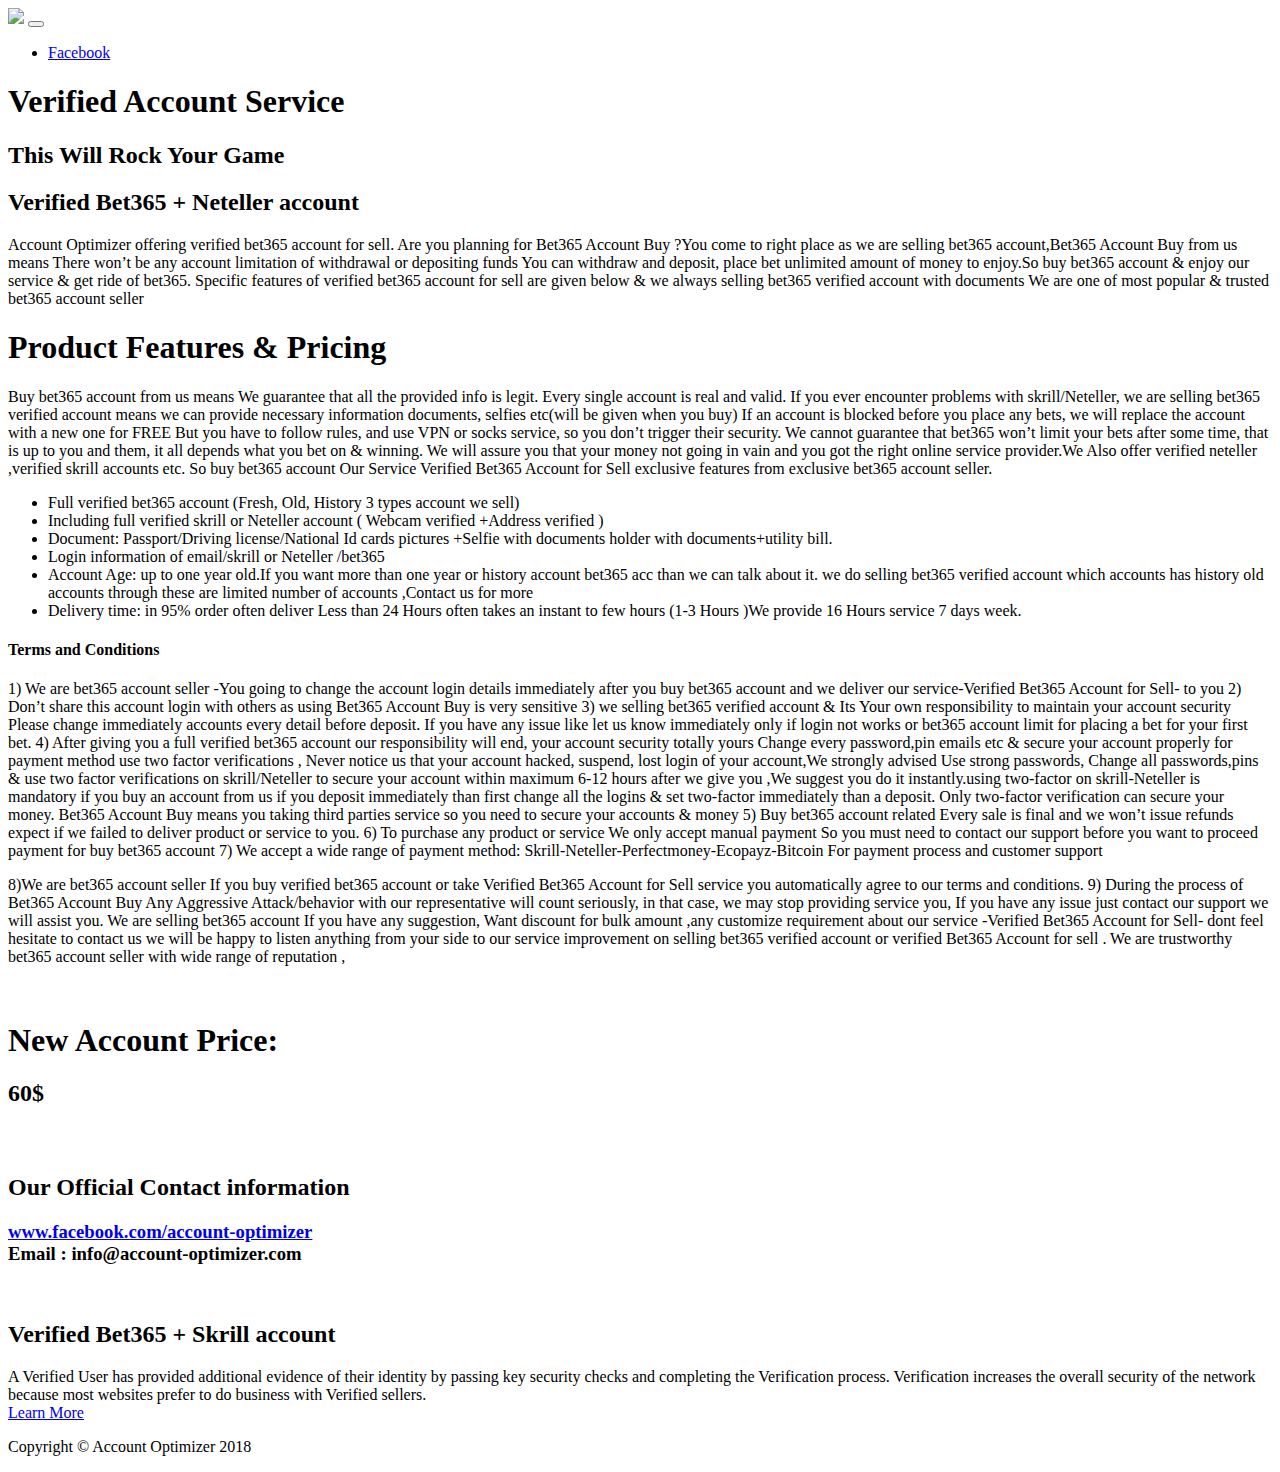
==== verified-neteller-and-bet365-account/index.html @ ce4af406 "updates" ====
<!DOCTYPE html>
<html lang="en">

  <head>

    <meta charset="utf-8">
    <meta name="viewport" content="width=device-width, initial-scale=1, shrink-to-fit=no">
    <meta name="description" content="">
    <meta name="author" content="">

    <title>Account Optimizer - Account Optimizer</title>

    <!-- Bootstrap core CSS -->
    <link href="vendor/bootstrap/css/bootstrap.min.css" rel="stylesheet">

    <!-- Custom fonts for this template -->
    <link href="https://fonts.googleapis.com/css?family=Catamaran:100,200,300,400,500,600,700,800,900" rel="stylesheet">
    <link href="https://fonts.googleapis.com/css?family=Lato:100,100i,300,300i,400,400i,700,700i,900,900i" rel="stylesheet">

    <!-- Custom styles for this template -->
    <link href="css/one-page-wonder.min.css" rel="stylesheet">

  </head>

  <body>

    <!-- Navigation -->
    <nav class="navbar navbar-expand-lg navbar-dark navbar-custom fixed-top">
      <div class="container">
        <a class="navbar-brand" href="/"><img src="img/Account-Optimizer.png" style="height: 80px;"></a>
        <button class="navbar-toggler" type="button" data-toggle="collapse" data-target="#navbarResponsive" aria-controls="navbarResponsive" aria-expanded="false" aria-label="Toggle navigation">
          <span class="navbar-toggler-icon"></span>
        </button>
        <div class="collapse navbar-collapse" id="navbarResponsive">
          <ul class="navbar-nav ml-auto">
            <li class="nav-item">
              <a class="nav-link" href="#">Facebook</a>
            </li>

          </ul>
        </div>
      </div>
    </nav>

    <header class="masthead text-center text-white">
      <div class="masthead-content">
        <div class="container">
          <h1 class="masthead-heading mb-0">Verified Account Service</h1>
          <h2 class="masthead-subheading mb-0">This Will Rock Your Game</h2>
         
        </div>
      </div>
      <div class="bg-circle-1 bg-circle"></div>
      <div class="bg-circle-2 bg-circle"></div>
      <div class="bg-circle-3 bg-circle"></div>
      <div class="bg-circle-4 bg-circle"></div>
    </header>

    <section>
      <div class="container">
        <div class="row align-items-center">
   
          <div class="col-lg-12 order-lg-1">
            <div class="p-5">
              <h2 class="display-4">Verified Bet365 + Neteller account </h2>
              <p>

Account Optimizer offering verified bet365 account for sell.  Are you planning for Bet365 Account Buy ?You come to right place as we are selling bet365 account,Bet365 Account Buy from us means  There won’t be any account limitation of withdrawal or depositing funds You can withdraw and deposit, place bet unlimited amount of money to enjoy.So buy bet365 account & enjoy our service & get ride of bet365. Specific features of verified bet365 account for sell are given below & we always  selling bet365 verified account with documents  We are one of most popular & trusted  bet365 account seller   </p>
<h1>Product Features & Pricing </h1>

</p>
Buy bet365 account from us means We guarantee that all the provided info is legit. Every single account is real and valid. If you ever encounter problems with skrill/Neteller, we are selling bet365 verified account means we can provide necessary information  documents, selfies etc(will be given when you buy) If an account is blocked before you place any bets, we will replace the account with a new one for FREE But you have to follow rules, and use VPN or socks service, so you don’t trigger their security. We cannot guarantee that bet365 won’t limit your bets after some time, that is up to you and them, it all depends what you bet on & winning. We will assure you that your money not going in vain and you got the right online service provider.We Also offer verified neteller ,verified skrill accounts etc. So buy bet365 account Our Service Verified Bet365 Account for Sell  exclusive features from exclusive bet365 account seller. </p>

<ul>
  <li>Full verified bet365 account (Fresh, Old, History 3 types account we sell)</li>
  <li>Including full verified skrill or Neteller account ( Webcam verified +Address verified )</li>
  <li>Document: Passport/Driving license/National Id cards pictures +Selfie with documents holder with documents+utility bill.</li>
  <li>Login information of email/skrill or Neteller /bet365</li>
  <li>Account Age: up to one year old.If you want more than one year or history account  bet365 acc than we can talk about it.  we do selling bet365 verified account which accounts has history old accounts through these are limited number of accounts ,Contact us for more</li>
  <li>Delivery time: in 95% order often deliver Less than 24 Hours often takes an instant to few hours (1-3 Hours )We provide 16 Hours service 7 days week.</li>

</ul>


<h4>Terms and Conditions</h4>


1) We are bet365 account seller -You going to change the account login details immediately after  you buy bet365 account and we deliver  our service-Verified Bet365 Account for Sell- to you
2) Don’t share this account login with others as using Bet365 Account Buy is very sensitive
3) we selling bet365 verified account &  Its Your own responsibility to maintain your account security Please change immediately accounts every detail before deposit. If you have any issue like let us know immediately only if login not works or bet365 account limit for placing a bet for your first bet.
4) After giving you a full verified bet365 account our responsibility will end, your account security totally yours Change every password,pin emails etc & secure your account properly for payment method use two factor verifications , Never notice us that your account hacked, suspend, lost login of your account,We strongly advised Use strong passwords, Change all passwords,pins & use two factor verifications on skrill/Neteller to secure your account within maximum 6-12 hours after we give you ,We suggest you do it instantly.using two-factor on skrill-Neteller is mandatory if you buy an account from us if you deposit immediately than first change all the logins & set two-factor immediately than a deposit. Only two-factor verification can secure your money.
Bet365 Account Buy means you taking third parties service so you need to secure your accounts & money
5) Buy bet365 account related  Every sale is final and we won’t issue refunds expect if we failed to deliver product or service to you.
6) To purchase any product or service We only accept manual payment So you must need to contact our support before you want to proceed payment for buy bet365 account
7) We accept a wide range of payment method: Skrill-Neteller-Perfectmoney-Ecopayz-Bitcoin
For payment process and customer support





 
<p>
8)We are  bet365 account seller If you buy verified bet365 account or take Verified Bet365 Account for Sell  service you automatically agree to our terms and conditions.
9)
During the process of Bet365 Account Buy Any Aggressive Attack/behavior with our representative will count seriously, in that case, we may stop providing service you, If you have any issue just contact our support we will assist you.
We are selling bet365 account If you have any suggestion, Want discount for bulk amount ,any customize requirement about our service -Verified Bet365 Account for Sell-  dont feel hesitate to contact us we will be happy to listen anything from your side to our service improvement on selling bet365 verified account or verified Bet365 Account for sell . We are trustworthy bet365 account seller with wide range of reputation ,
 

 </p>

 <br>
<h1>New Account Price:</h1><h2 class="display-4">60$<h2> 

<br>

<h2>Our Official Contact information</h2>

<h3> <a href="www.facebook.com/account-optimizer">www.facebook.com/account-optimizer</a>
  <br>

Email : info@account-optimizer.com
</h3>



            </div>
          </div>
        </div>
      </div>
    </section>

    <section>
      <div class="container">
        <div class="row align-items-center">
          <div class="col-lg-6">
            <div class="p-5">
              <img class="img-fluid rounded-circle" src="img/02.jpg" alt="">
            </div>
          </div>
          <div class="col-lg-6">
            <div class="p-5">
              <h2 class="display-4">Verified Bet365 + Skrill account</h2>
              <p>A Verified User has provided additional evidence of their identity by passing key security checks and completing the Verification process. Verification increases the overall security of the network because most websites prefer to do business with Verified sellers.<br><a href="#" class="btn btn-primary btn-xl rounded-pill mt-5">Learn More</a></p>
            </div>
          </div>
        </div>
      </div>
    </section>


    <!-- Footer -->
    <footer class="py-5 bg-black">
      <div class="container">
        <p class="m-0 text-center text-white small">Copyright &copy; Account Optimizer 2018</p>
      </div>
      <!-- /.container -->
    </footer>

    <!-- Bootstrap core JavaScript -->
    <script src="vendor/jquery/jquery.min.js"></script>
    <script src="vendor/bootstrap/js/bootstrap.bundle.min.js"></script>

  </body>

</html>
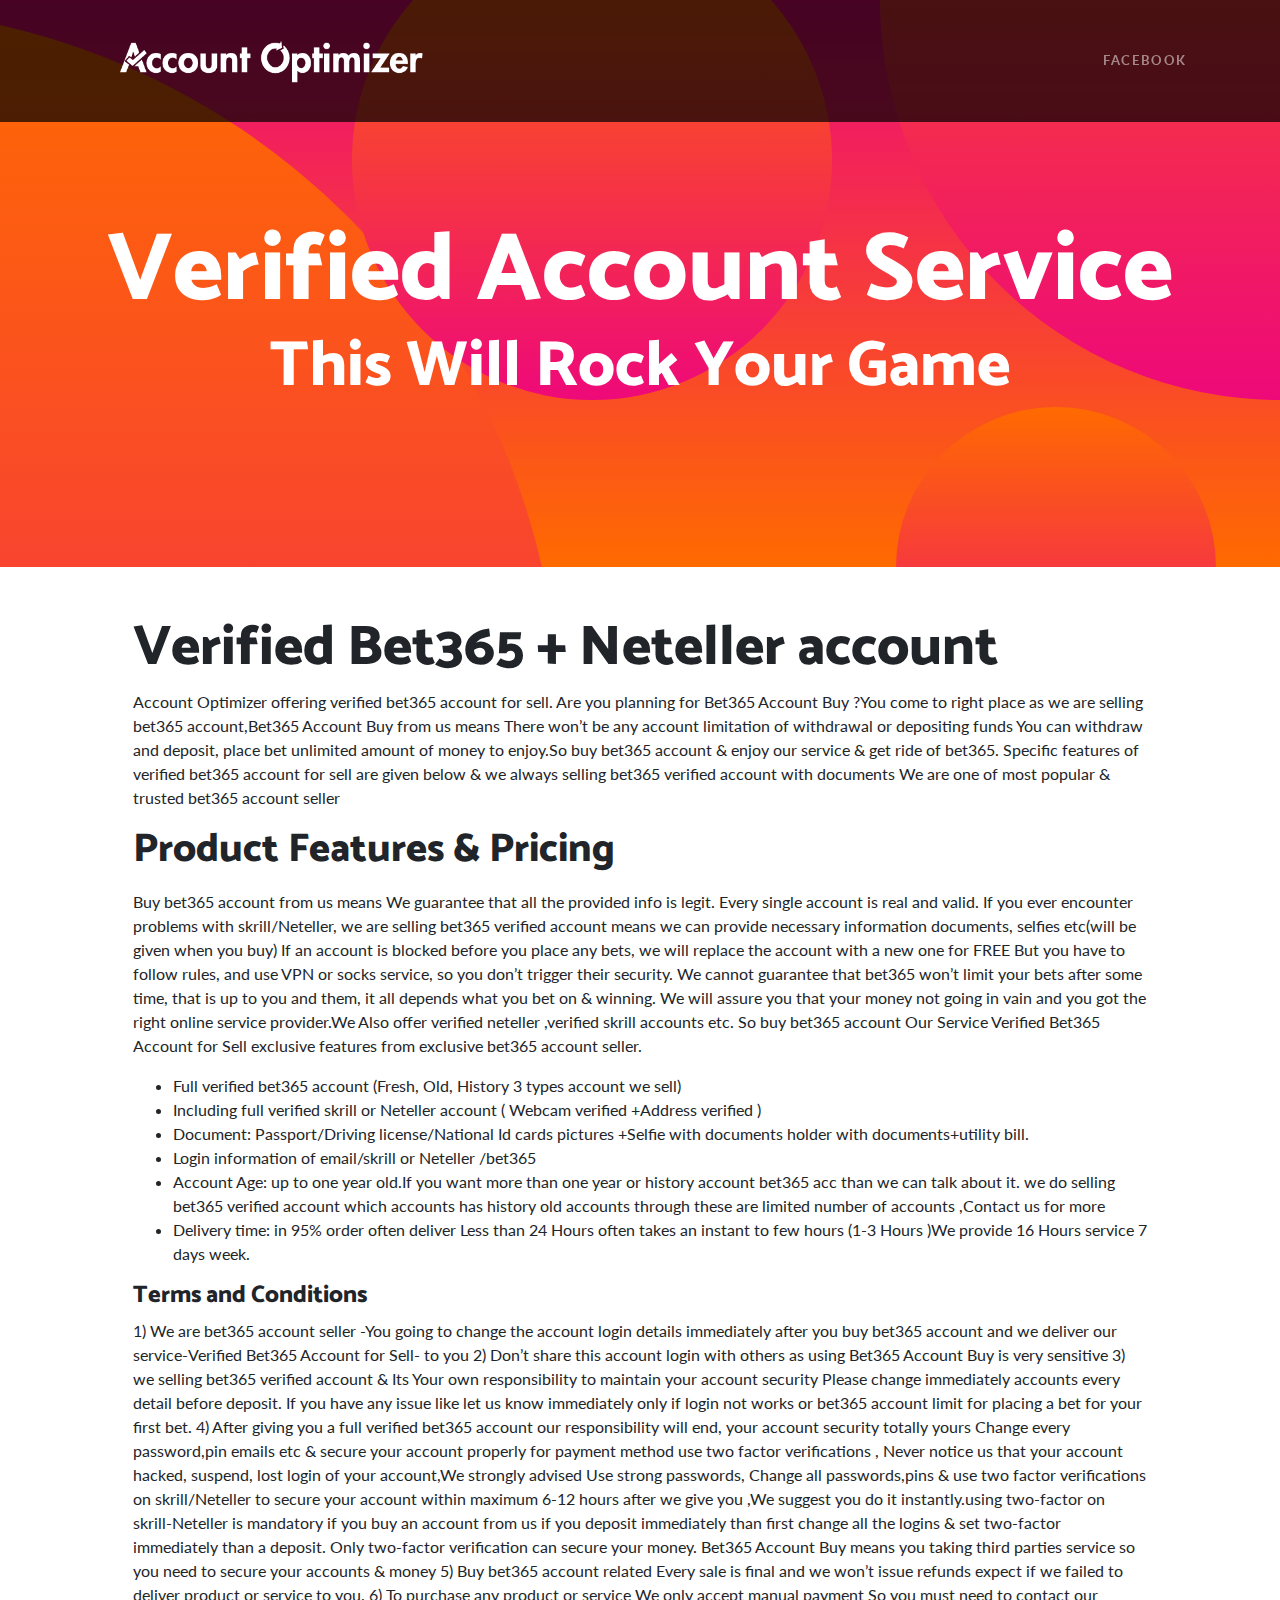
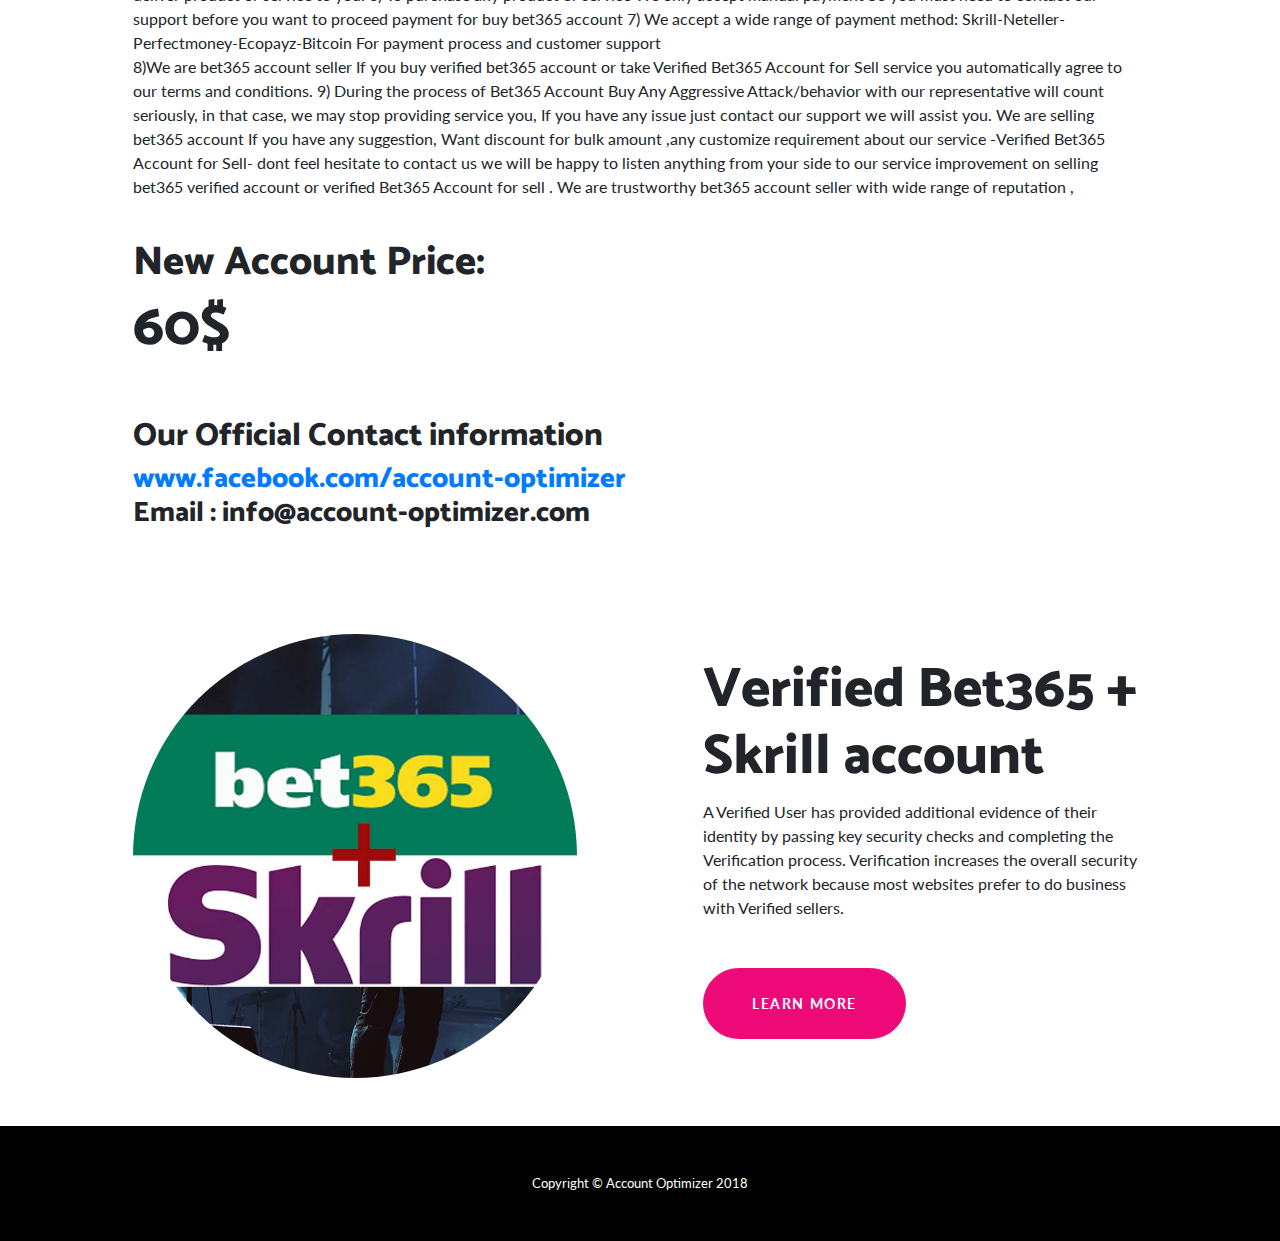
==== commit 0dc943c6: "some" ====
--- a/verified-neteller-and-bet365-account/index.html
+++ b/verified-neteller-and-bet365-account/index.html
@@ -11,14 +11,14 @@
     <title>Account Optimizer - Account Optimizer</title>
 
     <!-- Bootstrap core CSS -->
-    <link href="vendor/bootstrap/css/bootstrap.min.css" rel="stylesheet">
+    <link href="/vendor/bootstrap/css/bootstrap.min.css" rel="stylesheet">
 
     <!-- Custom fonts for this template -->
     <link href="https://fonts.googleapis.com/css?family=Catamaran:100,200,300,400,500,600,700,800,900" rel="stylesheet">
     <link href="https://fonts.googleapis.com/css?family=Lato:100,100i,300,300i,400,400i,700,700i,900,900i" rel="stylesheet">
 
     <!-- Custom styles for this template -->
-    <link href="css/one-page-wonder.min.css" rel="stylesheet">
+    <link href="/css/one-page-wonder.min.css" rel="stylesheet">
 
   </head>
 
@@ -27,7 +27,7 @@
     <!-- Navigation -->
     <nav class="navbar navbar-expand-lg navbar-dark navbar-custom fixed-top">
       <div class="container">
-        <a class="navbar-brand" href="/"><img src="img/Account-Optimizer.png" style="height: 80px;"></a>
+        <a class="navbar-brand" href="/"><img src="/img/Account-Optimizer.png" style="height: 80px;"></a>
         <button class="navbar-toggler" type="button" data-toggle="collapse" data-target="#navbarResponsive" aria-controls="navbarResponsive" aria-expanded="false" aria-label="Toggle navigation">
           <span class="navbar-toggler-icon"></span>
         </button>
@@ -135,7 +135,7 @@
         <div class="row align-items-center">
           <div class="col-lg-6">
             <div class="p-5">
-              <img class="img-fluid rounded-circle" src="img/02.jpg" alt="">
+              <img class="img-fluid rounded-circle" src="/img/02.jpg" alt="">
             </div>
           </div>
           <div class="col-lg-6">
--- a/css/one-page-wonder.min.css
+++ b/css/one-page-wonder.min.css
@@ -0,0 +1 @@
+body{font-family:Lato}h1,h2,h3,h4,h5,h6{font-family:Catamaran;font-weight:800!important}.btn-xl{text-transform:uppercase;padding:1.5rem 3rem;font-size:.9rem;font-weight:700;letter-spacing:.1rem}.bg-black{background-color:#000!important}.rounded-pill{border-radius:5rem}.navbar-custom{padding-top:1rem;padding-bottom:1rem;background-color:rgba(0,0,0,.7)}.navbar-custom .navbar-brand{text-transform:uppercase;font-size:1rem;letter-spacing:.1rem;font-weight:700}.navbar-custom .navbar-nav .nav-item .nav-link{text-transform:uppercase;font-size:.8rem;font-weight:700;letter-spacing:.1rem}header.masthead{position:relative;overflow:hidden;padding-top:calc(7rem + 72px);padding-bottom:7rem;background:linear-gradient(0deg,#ff6a00 0,#ee0979 100%);background-repeat:no-repeat;background-position:center center;background-attachment:scroll;background-size:cover}header.masthead .masthead-content{z-index:1;position:relative}header.masthead .masthead-content .masthead-heading{font-size:4rem}header.masthead .masthead-content .masthead-subheading{font-size:2rem}header.masthead .bg-circle{z-index:0;position:absolute;border-radius:100%;background:linear-gradient(0deg,#ee0979 0,#ff6a00 100%)}header.masthead .bg-circle-1{height:90rem;width:90rem;bottom:-55rem;left:-55rem}header.masthead .bg-circle-2{height:50rem;width:50rem;top:-25rem;right:-25rem}header.masthead .bg-circle-3{height:20rem;width:20rem;bottom:-10rem;right:5%}header.masthead .bg-circle-4{height:30rem;width:30rem;top:-5rem;right:35%}@media (min-width:992px){header.masthead{padding-top:calc(10rem + 55px);padding-bottom:10rem}header.masthead .masthead-content .masthead-heading{font-size:6rem}header.masthead .masthead-content .masthead-subheading{font-size:4rem}}.bg-primary{background-color:#ee0979!important}.btn-primary{background-color:#ee0979;border-color:#ee0979}.btn-primary:active,.btn-primary:focus,.btn-primary:hover{background-color:#bd0760!important;border-color:#bd0760!important}.btn-primary:focus{box-shadow:0 0 0 .2rem rgba(238,9,121,.5)}.btn-secondary{background-color:#ff6a00;border-color:#ff6a00}.btn-secondary:active,.btn-secondary:focus,.btn-secondary:hover{background-color:#c50!important;border-color:#c50!important}.btn-secondary:focus{box-shadow:0 0 0 .2rem rgba(255,106,0,.5)}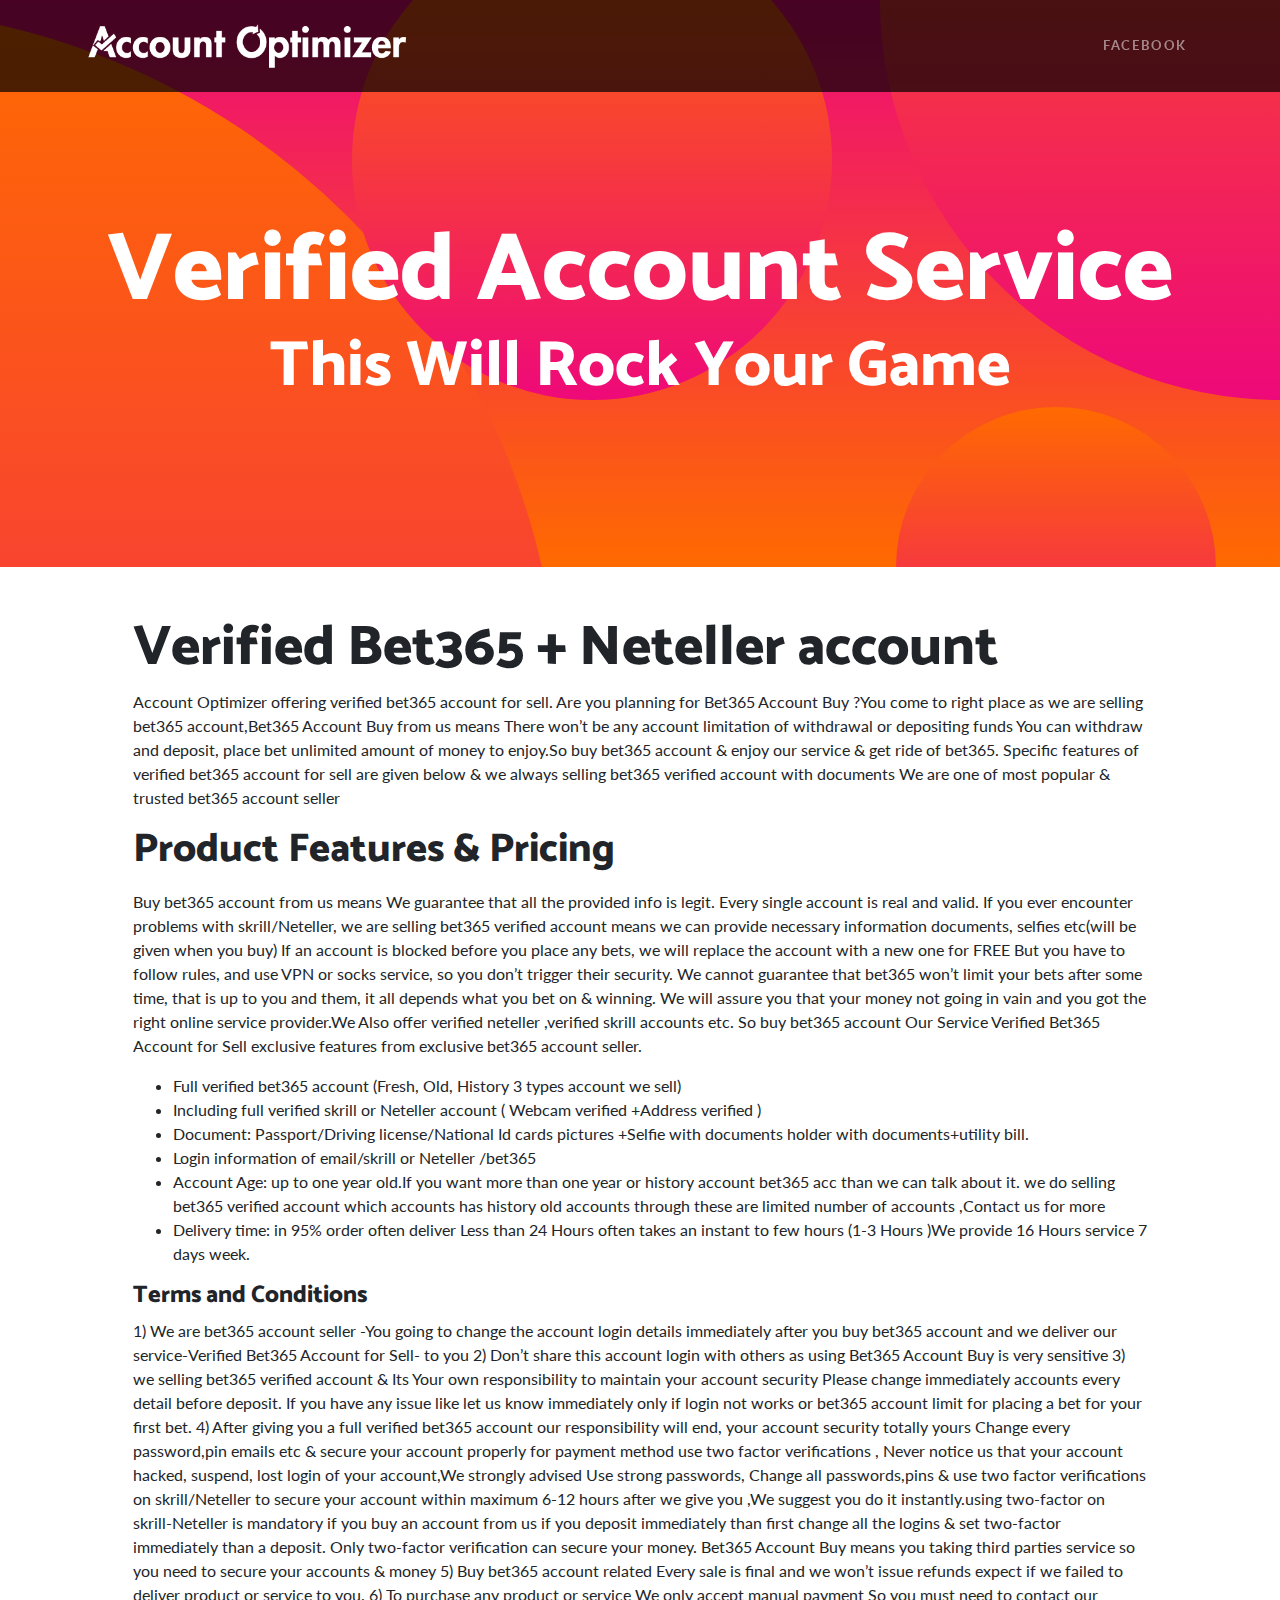
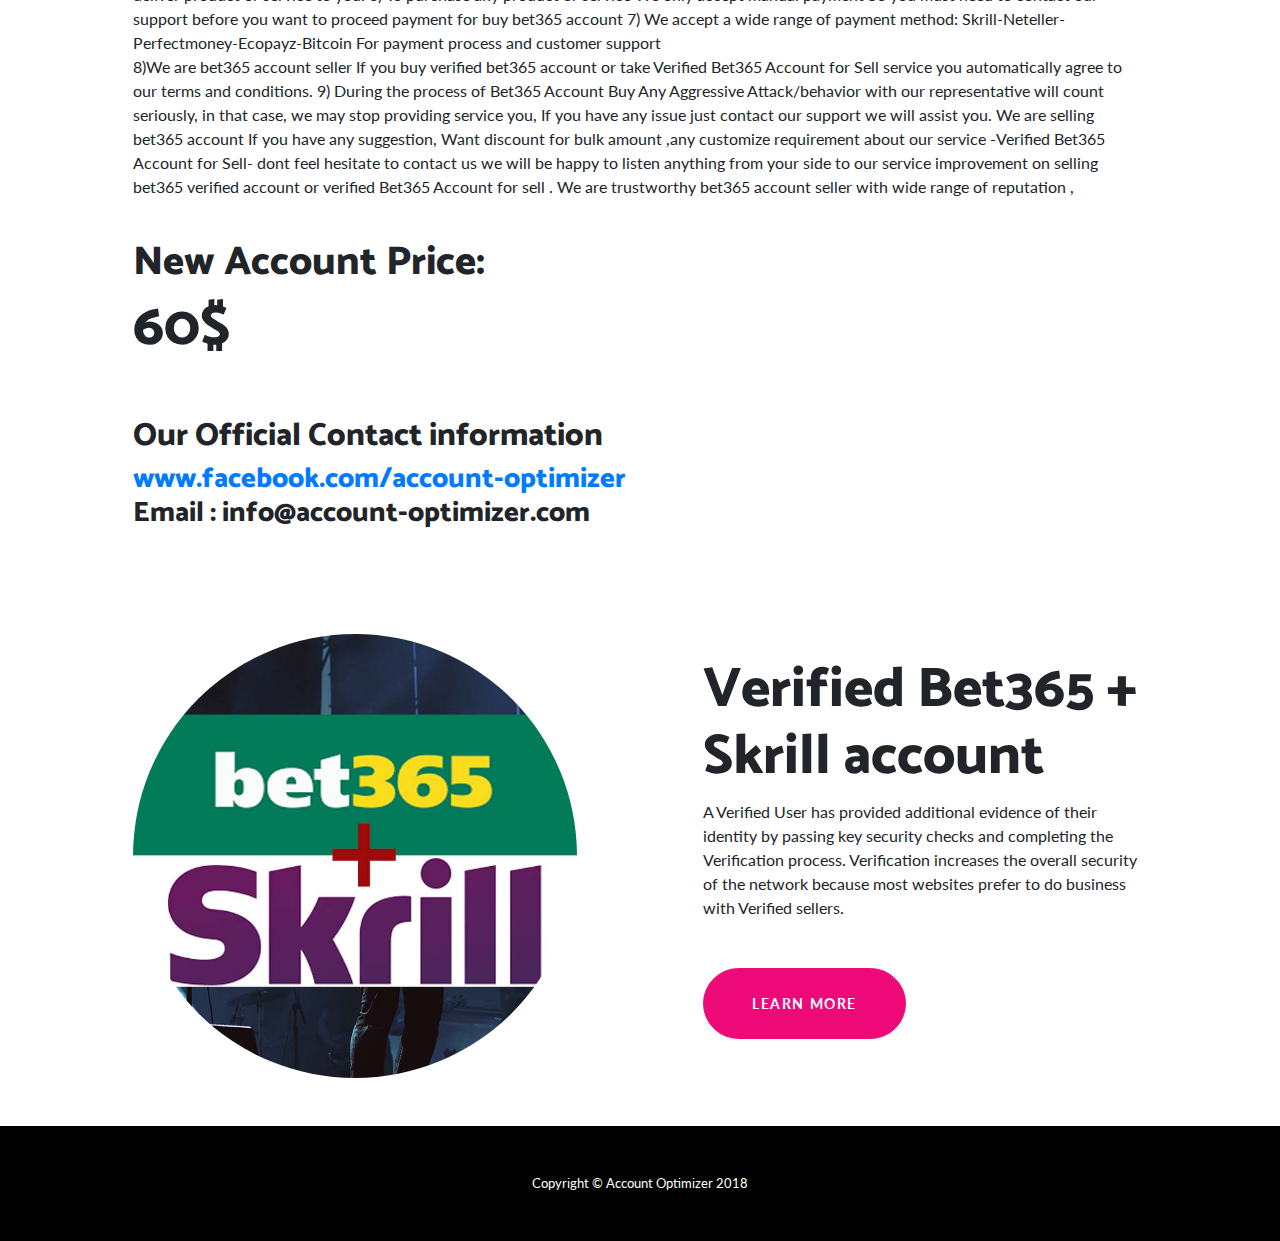
==== commit b03b341a: "50" ====
--- a/verified-neteller-and-bet365-account/index.html
+++ b/verified-neteller-and-bet365-account/index.html
@@ -27,7 +27,7 @@
     <!-- Navigation -->
     <nav class="navbar navbar-expand-lg navbar-dark navbar-custom fixed-top">
       <div class="container">
-        <a class="navbar-brand" href="/"><img src="/img/Account-Optimizer.png" style="height: 80px;"></a>
+        <a class="navbar-brand" href="/"><img src="/img/Account-Optimizer.png" style="height: 50px;"></a>
         <button class="navbar-toggler" type="button" data-toggle="collapse" data-target="#navbarResponsive" aria-controls="navbarResponsive" aria-expanded="false" aria-label="Toggle navigation">
           <span class="navbar-toggler-icon"></span>
         </button>
